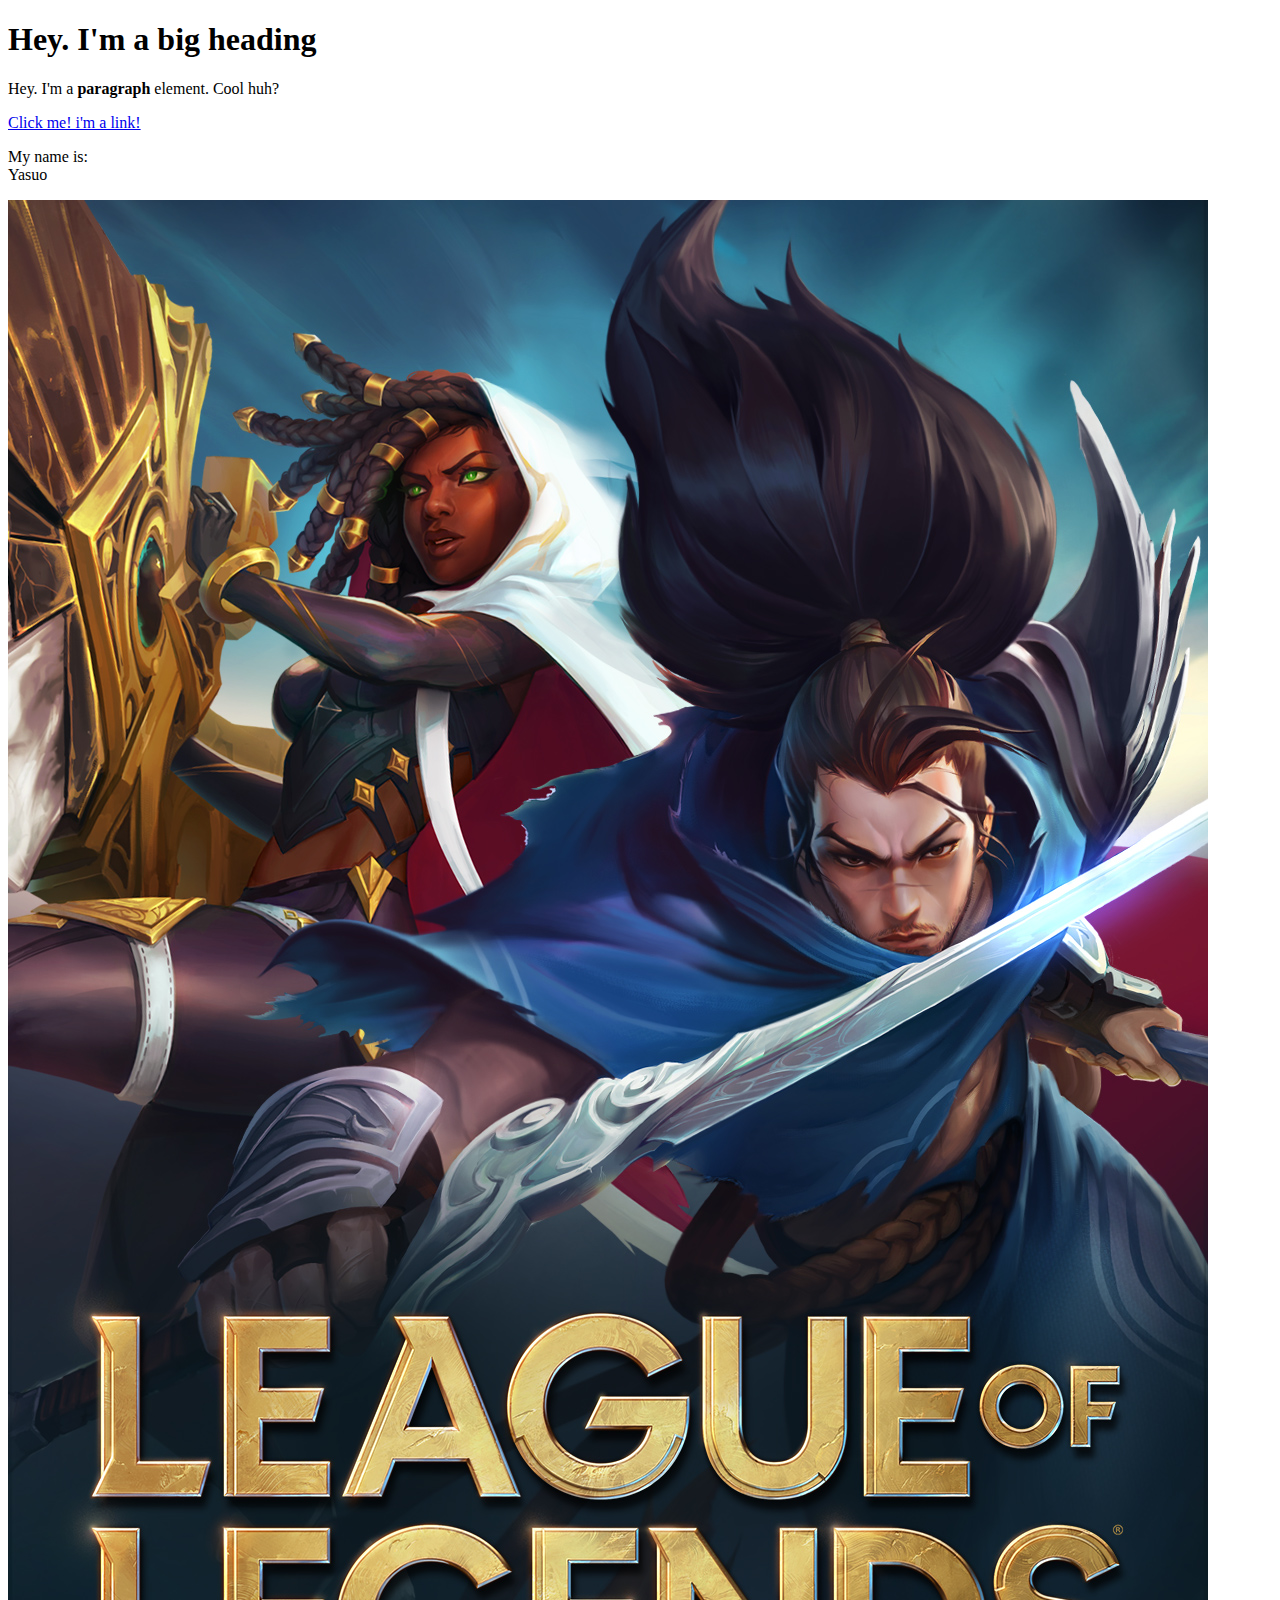
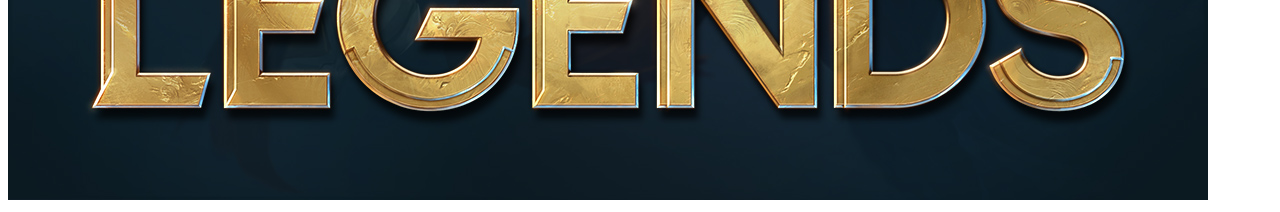
==== index.html @ a20fd4f7 "a" ====
<!DOCTYPE html>
<html>
<head>
    <title>Test page</title>

</head>
<body>
    <h1>Hey. I'm a big heading</h1>
    <p>Hey. I'm a <b>paragraph</b> element. Cool huh?</p>
    <a href="https://google.com" target="_blank" title="Let's go to Google">Click me! i'm a link!</a>
    <p>My name is: <br>
    Yasuo</p>
    <img src="img/league.jpg" alt="">
</body>
</html>
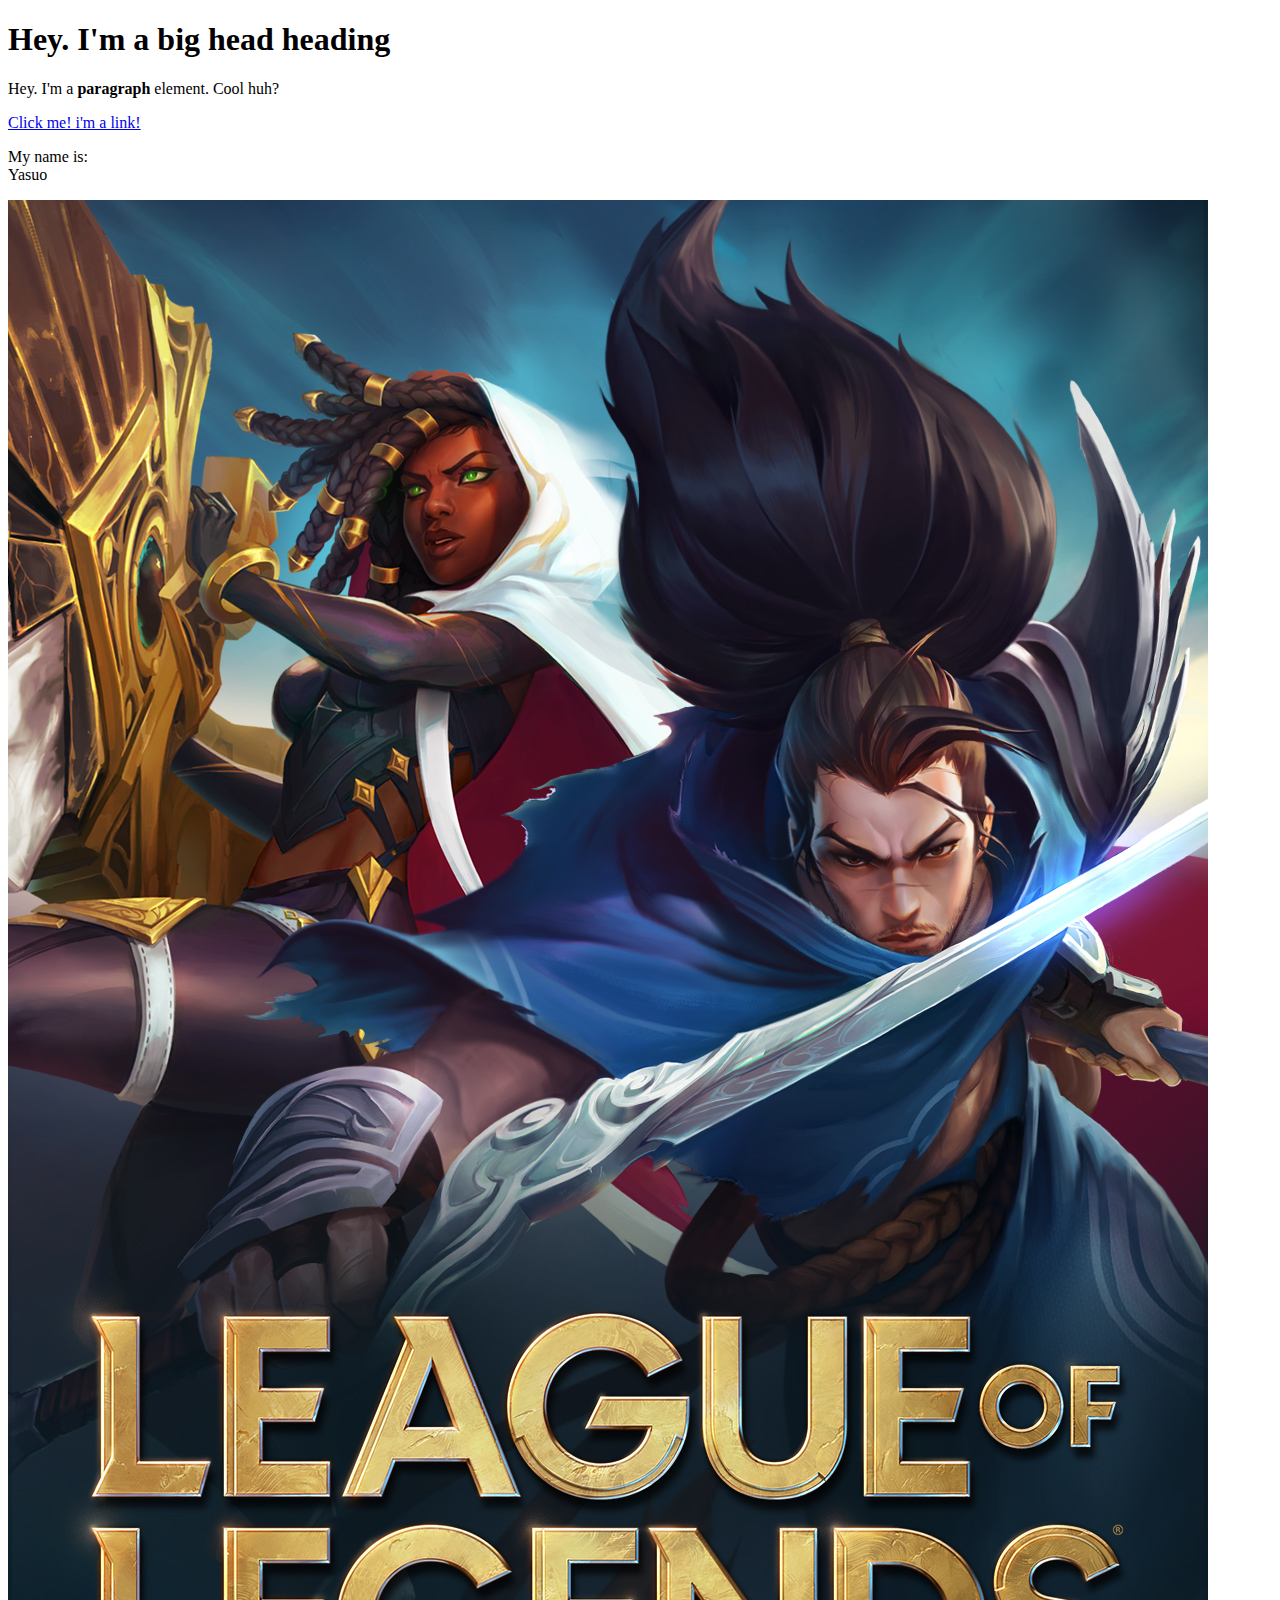
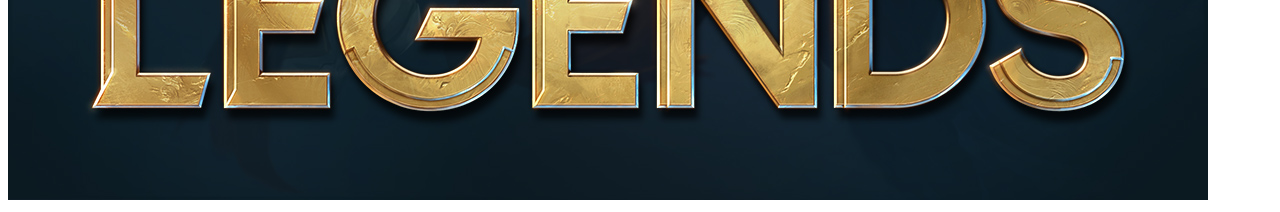
==== commit f8a16a22: "Update index.html" ====
--- a/index.html
+++ b/index.html
@@ -5,7 +5,7 @@
 
 </head>
 <body>
-    <h1>Hey. I'm a big heading</h1>
+    <h1>Hey. I'm a big head heading</h1>
     <p>Hey. I'm a <b>paragraph</b> element. Cool huh?</p>
     <a href="https://google.com" target="_blank" title="Let's go to Google">Click me! i'm a link!</a>
     <p>My name is: <br>
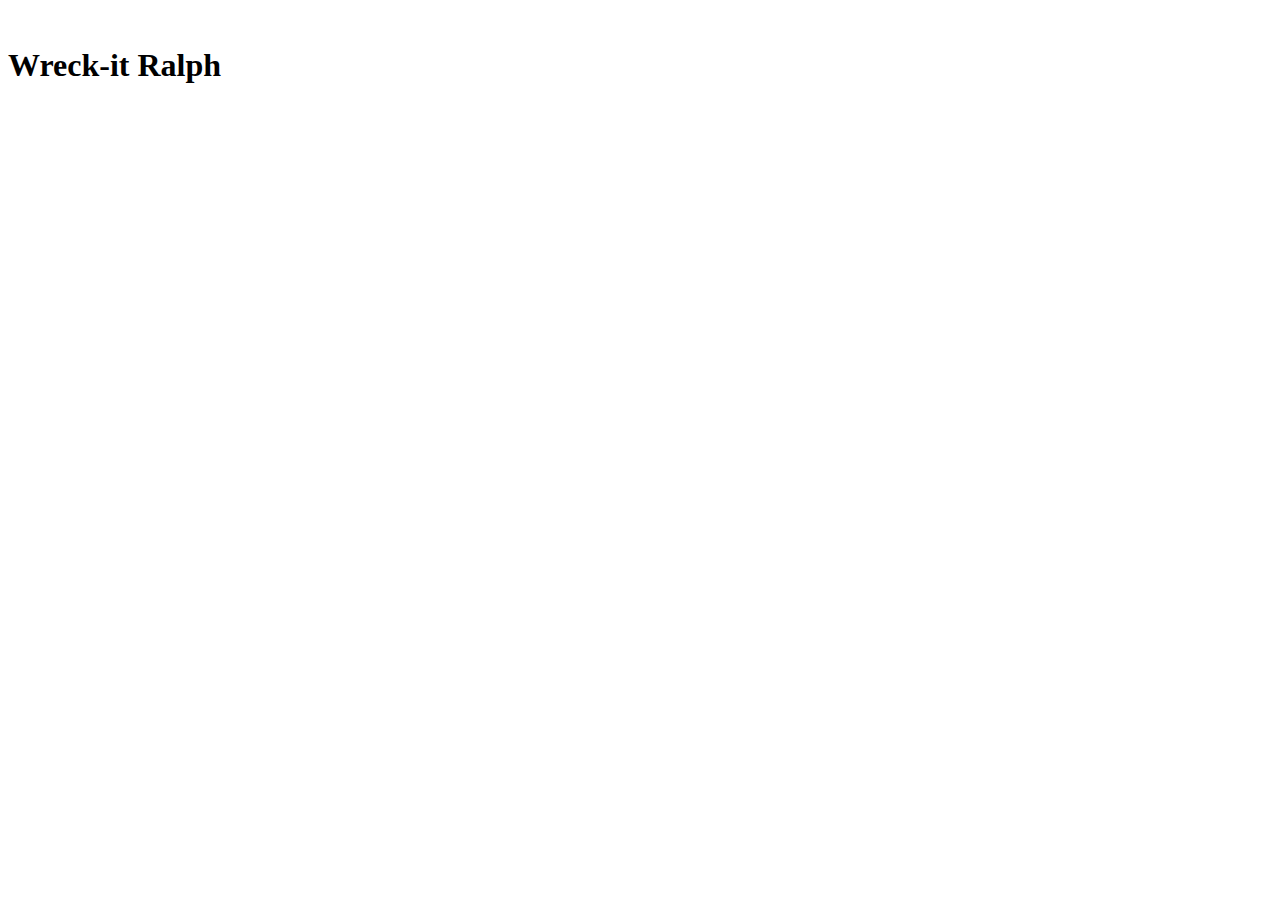
==== commit b9c3e7fc: "Update index.html" ====
--- a/index.html
+++ b/index.html
@@ -1,15 +1,17 @@
 <!DOCTYPE html>
-<html>
+<html lang="en">
 <head>
-    <title>Test page</title>
-
+    <meta charset="UTF-8">
+    <meta http-equiv="X-UA-Compatible" content="IE=edge">
+    <meta name="viewport" content="width=device-width, initial-scale=1.0">
+    <title>Wreck-it Ralph</title>
 </head>
 <body>
-    <h1>Hey. I'm a big head heading</h1>
-    <p>Hey. I'm a <b>paragraph</b> element. Cool huh?</p>
-    <a href="https://google.com" target="_blank" title="Let's go to Google">Click me! i'm a link!</a>
-    <p>My name is: <br>
-    Yasuo</p>
-    <img src="img/league.jpg" alt="">
+    
+    <header>
+        <img src="https://www.google.com/search?q=wreck+it+ralph&client=opera-gx&hs=2vS&sxsrf=ALiCzsYdIIlyD_LmMyxxZjBSTYkg59Q_aQ:1670695359990&source=lnms&tbm=isch&sa=X&ved=2ahUKEwiK09ab0e_7AhUqh_0HHQouAKYQ_AUoAXoECAEQAw&biw=3399&bih=1322&dpr=1#imgrc=pJxD0fwVm-2BtM" alt="">
+        <h1>Wreck-it Ralph</h1>
+    </header>
+
 </body>
 </html>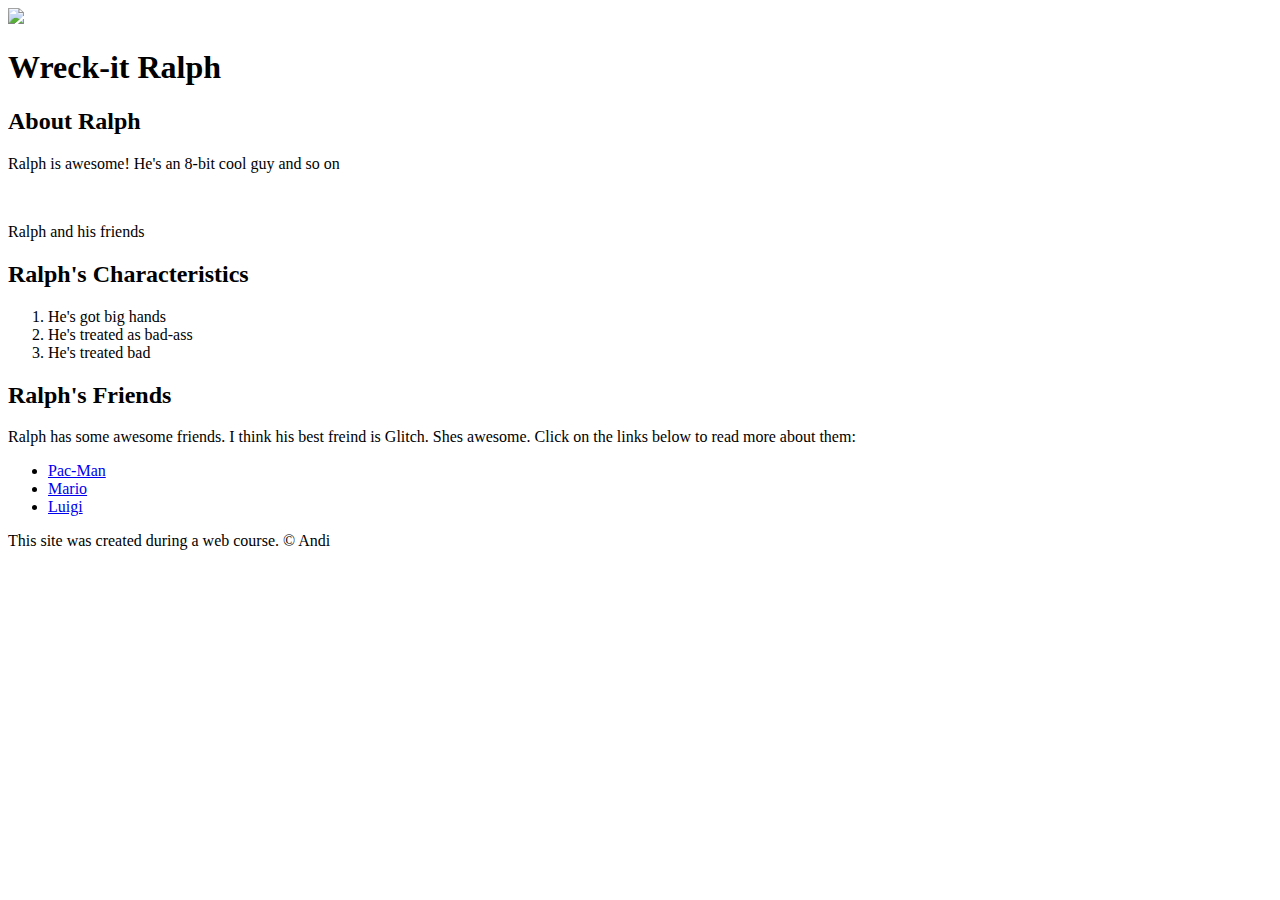
==== commit 3f040d31: "Update index.html" ====
--- a/index.html
+++ b/index.html
@@ -7,11 +7,40 @@
     <title>Wreck-it Ralph</title>
 </head>
 <body>
-    
+    <!--header elements-->
     <header>
-        <img src="https://www.google.com/search?q=wreck+it+ralph&client=opera-gx&hs=2vS&sxsrf=ALiCzsYdIIlyD_LmMyxxZjBSTYkg59Q_aQ:1670695359990&source=lnms&tbm=isch&sa=X&ved=2ahUKEwiK09ab0e_7AhUqh_0HHQouAKYQ_AUoAXoECAEQAw&biw=3399&bih=1322&dpr=1#imgrc=pJxD0fwVm-2BtM" alt="">
+        <img src="https://lumiere-a.akamaihd.net/v1/images/ralph-headretina_f6ef0c9b.jpeg?region=0,0,450,450">
         <h1>Wreck-it Ralph</h1>
     </header>
 
+    <!-- main element -->
+    <main>
+        <h2>About Ralph</h2>
+        <p>Ralph is awesome! He's an 8-bit cool guy and so on</p>
+        <img src="https://static1.colliderimages.com/wordpress/wp-content/uploads/2022/10/wreck-it-ralph-feature.jpeg?q=50&fit=contain&w=1140&h=&dpr=1.5" alt="">
+        <p>Ralph and his friends</p>
+
+        <!-- Characteristics -->
+        <h2>Ralph's Characteristics</h2>
+        <ol>
+            <li>He's got big hands</li>
+            <li>He's treated as bad-ass</li>
+            <li>He's treated bad</li>
+        </ol>
+
+        <!-- Friends -->
+        <h2>Ralph's Friends</h2>
+        <p>Ralph has some awesome friends. I think his best freind is Glitch. Shes awesome. Click on the links below to read more about them:</p>
+        <ul>
+            <li><a target="_blank" href="https://de.wikipedia.org/wiki/Pac-Man">Pac-Man</a></li>
+            <li><a target="_blank" href="https://de.wikipedia.org/wiki/Super_Mario">Mario</a></li>
+            <li><a target="_blank" href="https://mario.fandom.com/de/wiki/Luigi">Luigi</a></li>
+        </ul>
+    </main>
+
+    <!-- Footer elements -->
+    <footer>
+        <p>This site was created during a web course. &copy; Andi</p>
+    </footer>
 </body>
 </html>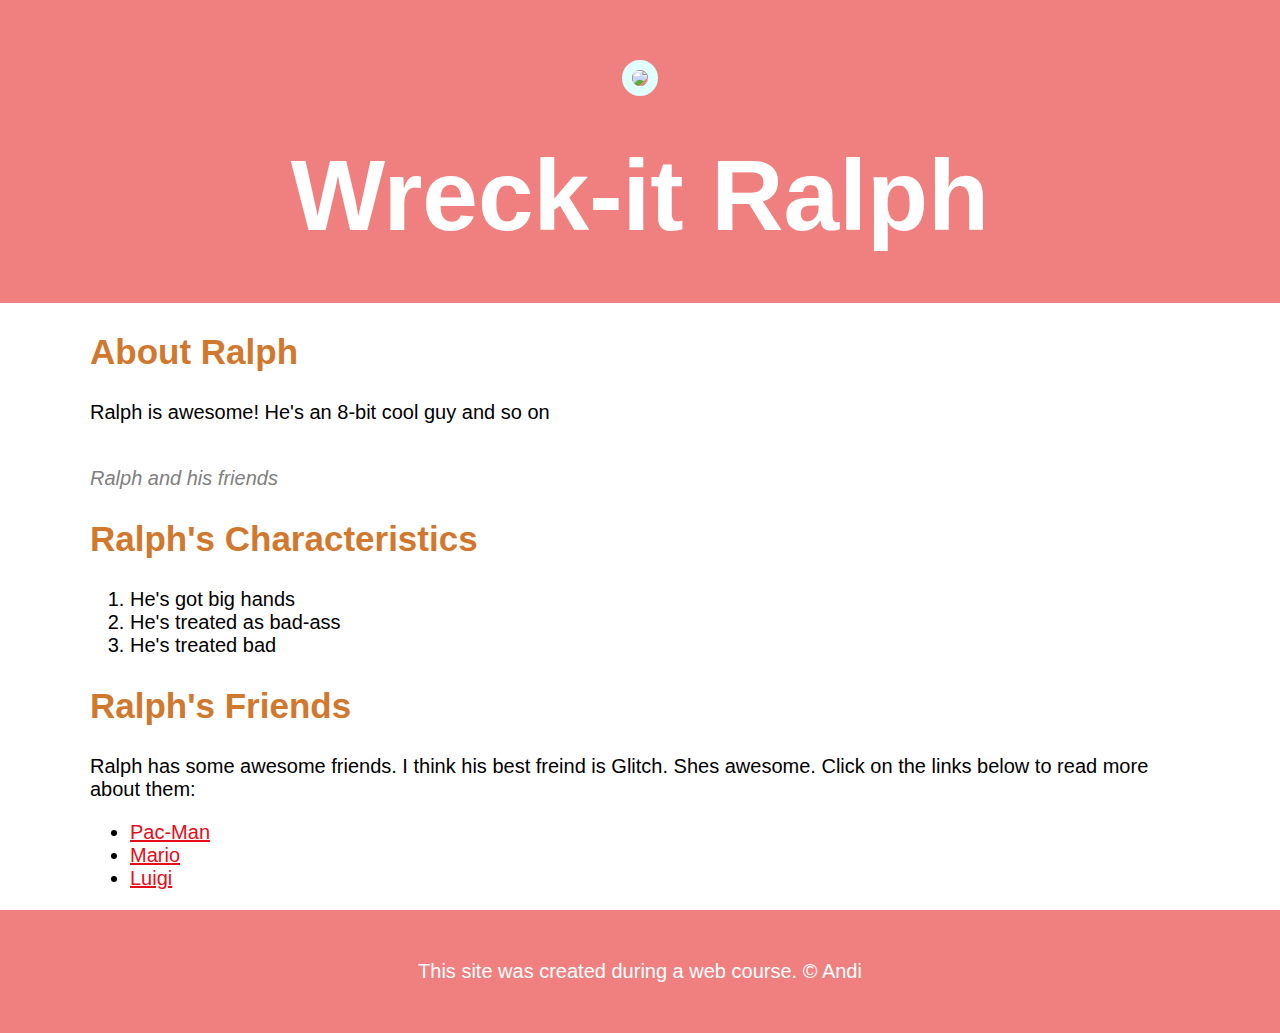
==== commit 288cd8ce: "finish" ====
--- a/index.html
+++ b/index.html
@@ -5,6 +5,8 @@
     <meta http-equiv="X-UA-Compatible" content="IE=edge">
     <meta name="viewport" content="width=device-width, initial-scale=1.0">
     <title>Wreck-it Ralph</title>
+    <link rel="stylesheet" type="text/css" href="css/Hero.css">
+    <link rel="icon" href="https://lumiere-a.akamaihd.net/v1/images/ralph-headretina_f6ef0c9b.jpeg?region=0,0,450,450">
 </head>
 <body>
     <!--header elements-->
@@ -18,7 +20,7 @@
         <h2>About Ralph</h2>
         <p>Ralph is awesome! He's an 8-bit cool guy and so on</p>
         <img src="https://static1.colliderimages.com/wordpress/wp-content/uploads/2022/10/wreck-it-ralph-feature.jpeg?q=50&fit=contain&w=1140&h=&dpr=1.5" alt="">
-        <p>Ralph and his friends</p>
+        <p class="caption">Ralph and his friends</p>
 
         <!-- Characteristics -->
         <h2>Ralph's Characteristics</h2>
--- a/css/Hero.css
+++ b/css/Hero.css
@@ -0,0 +1,67 @@
+body{
+    margin: 0;
+    font-family: Arial, Helvetica, sans-serif;
+    font-size: 20px;
+}
+
+h1{
+    margin-top: 30px;
+    margin-bottom: 30px;
+}
+header{
+    background-color: lightcoral;
+    text-align: center;
+    padding-top: 50px;
+    padding-bottom: 20px;
+    font-size: 50px;
+}
+
+header h1{
+    color: white;
+    
+}
+
+header img{
+    border-radius: 160px;
+    width: 300px;
+    border: 10px solid lightcyan;
+}
+
+main{
+    max-width: 1100px;
+    margin: 0 auto;
+    padding: 0 20px;
+}
+
+main img{
+    max-width: 100%;
+}
+
+h2{
+    font-size: 35px;
+    color: rgb(209, 120, 47);
+}
+
+a{
+    color: #e70c19;
+}
+a:hover{
+    color: #483a94;
+}
+
+footer{
+    background-color: lightcoral;
+    text-align: center;
+    color: white;
+    padding: 50px;
+}
+
+footer p{
+   margin: 0; 
+}
+
+p.caption{
+     color: grey;
+     font-style: italic;
+     margin-top: 0;
+}